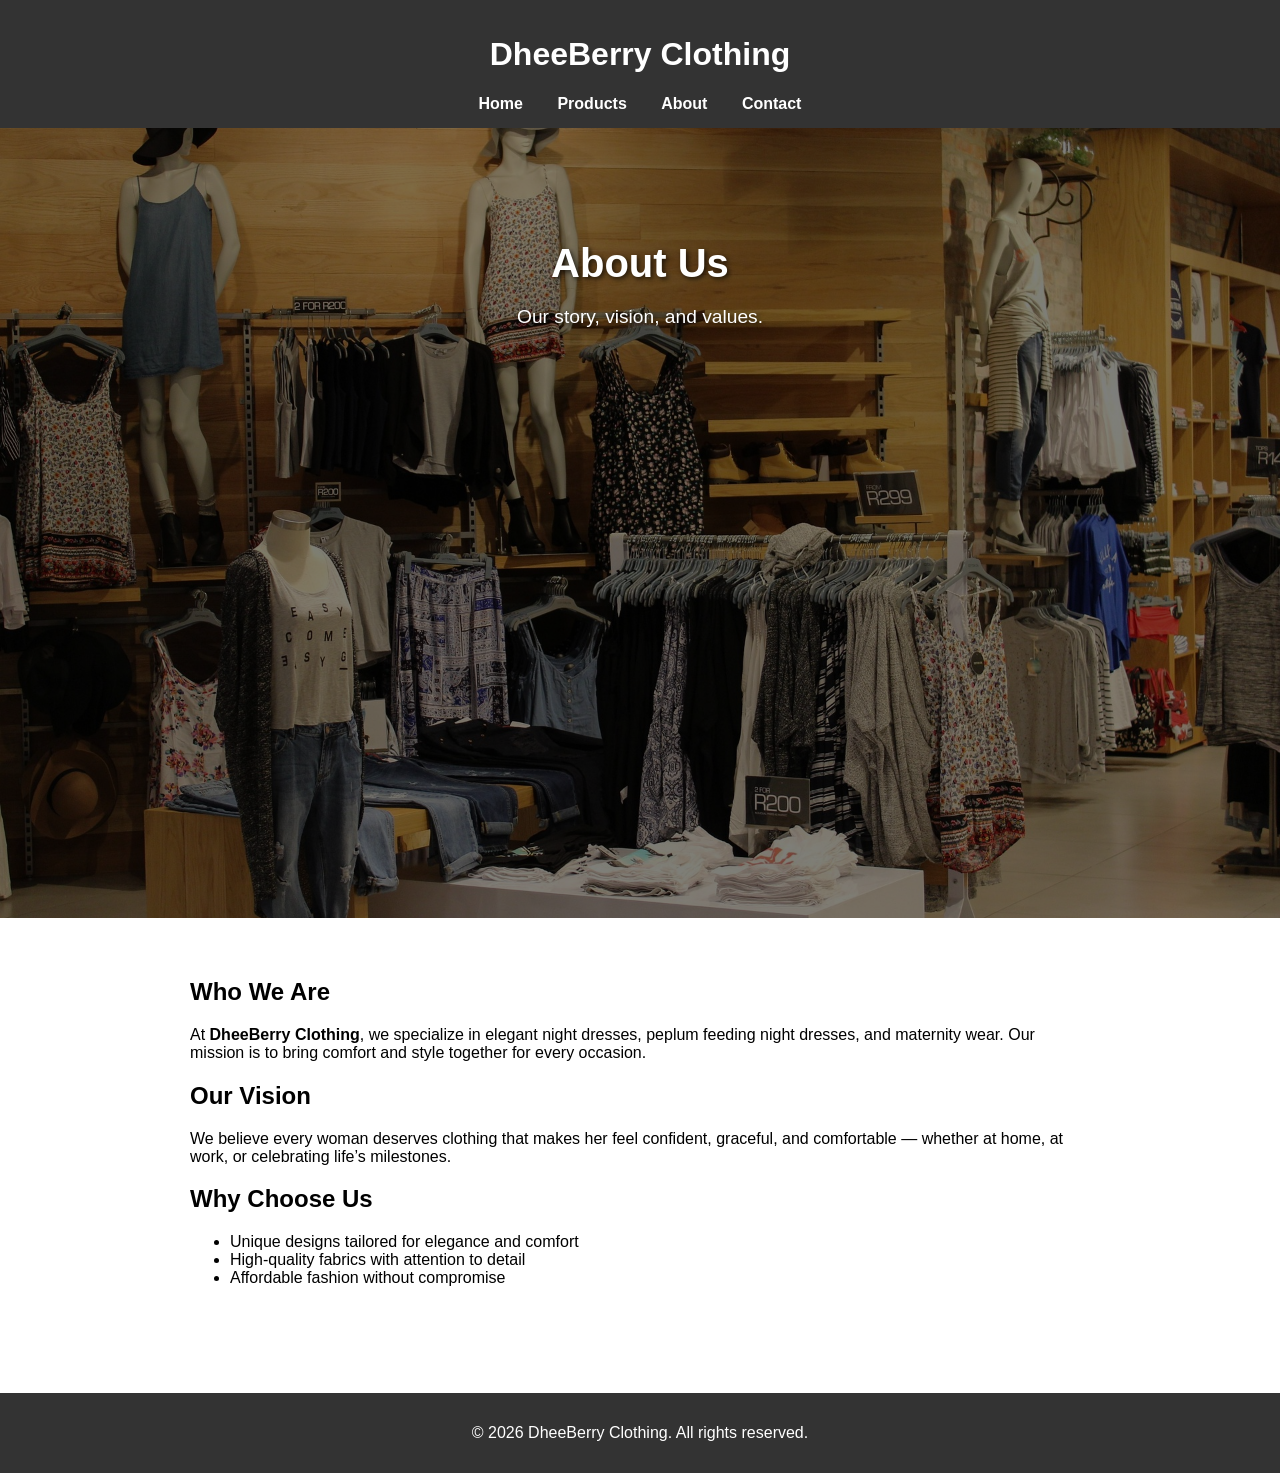
==== about.html @ a76937f9 "Commiting about.html page" ====
<!DOCTYPE html>
<html lang="en">
<head>
  <meta charset="UTF-8">
  <meta name="viewport" content="width=device-width, initial-scale=1.0">
  <title>About Us - DheeBerry Clothing</title>
  <link rel="stylesheet" href="style.css">
</head>
<body>
  <header>
    <h1>DheeBerry Clothing</h1>
    <nav>
      <a href="index.html">Home</a>
      <a href="products.html">Products</a>
      <a href="about.html">About</a>
      <a href="contact.html">Contact</a>
    </nav>
  </header>

  <section class="hero">
    <h2>About Us</h2>
    <p>Our story, vision, and values.</p>
  </section>

  <main style="padding:40px; max-width:900px; margin:auto;">
    <h2>Who We Are</h2>
    <p>
      At <strong>DheeBerry Clothing</strong>, we specialize in elegant night dresses, 
      peplum feeding night dresses, and maternity wear. Our mission is to bring comfort 
      and style together for every occasion.
    </p>

    <h2>Our Vision</h2>
    <p>
      We believe every woman deserves clothing that makes her feel confident, 
      graceful, and comfortable — whether at home, at work, or celebrating life’s milestones.
    </p>

    <h2>Why Choose Us</h2>
    <ul>
      <li>Unique designs tailored for elegance and comfort</li>
      <li>High‑quality fabrics with attention to detail</li>
      <li>Affordable fashion without compromise</li>
    </ul>
  </main>

  <footer>
    <p>© 2026 DheeBerry Clothing. All rights reserved.</p>
  </footer>
</body>
</html>
---- style.css ----
/* General Reset */
body {
  font-family: Arial, sans-serif;
  margin: 0;
  padding: 0;
}

/* Header */
header {
  background: #333;
  color: white;
  padding: 15px;
  text-align: center;
}

nav a {
  color: white;
  margin: 0 15px;
  text-decoration: none;
  font-weight: bold;
}

nav a:hover {
  color: #e91e63;
}

/* Hero Section */
.hero {
  background: url('banner.jpg') no-repeat center center/cover;
  color: white;
  text-align: center;
  padding: 80px 20px;
  position: relative;
  min-height: 70vh;
}

.hero::before {
  content: "";
  position: absolute;
  top: 0; left: 0;
  width: 100%; height: 100%;
  background: rgba(0,0,0,0.5);
  z-index: 0;
}

.hero h2, .hero p, .hero button {
  position: relative;
  z-index: 1;
  text-shadow: 2px 2px 5px rgba(0,0,0,0.7);
}

.hero h2 {
  font-size: 2.5em;
  margin-bottom: 20px;
}

.hero p {
  font-size: 1.2em;
  margin-bottom: 30px;
}

/* Buttons */
button {
  background: #e91e63;
  color: white;
  border: none;
  padding: 12px 25px;
  cursor: pointer;
  border-radius: 5px;
  font-size: 1em;
}

button:hover {
  background: #c2185b;
}

/* Footer */
footer {
  background: #333;
  color: white;
  text-align: center;
  padding: 15px;
  margin-top: 50px;
}
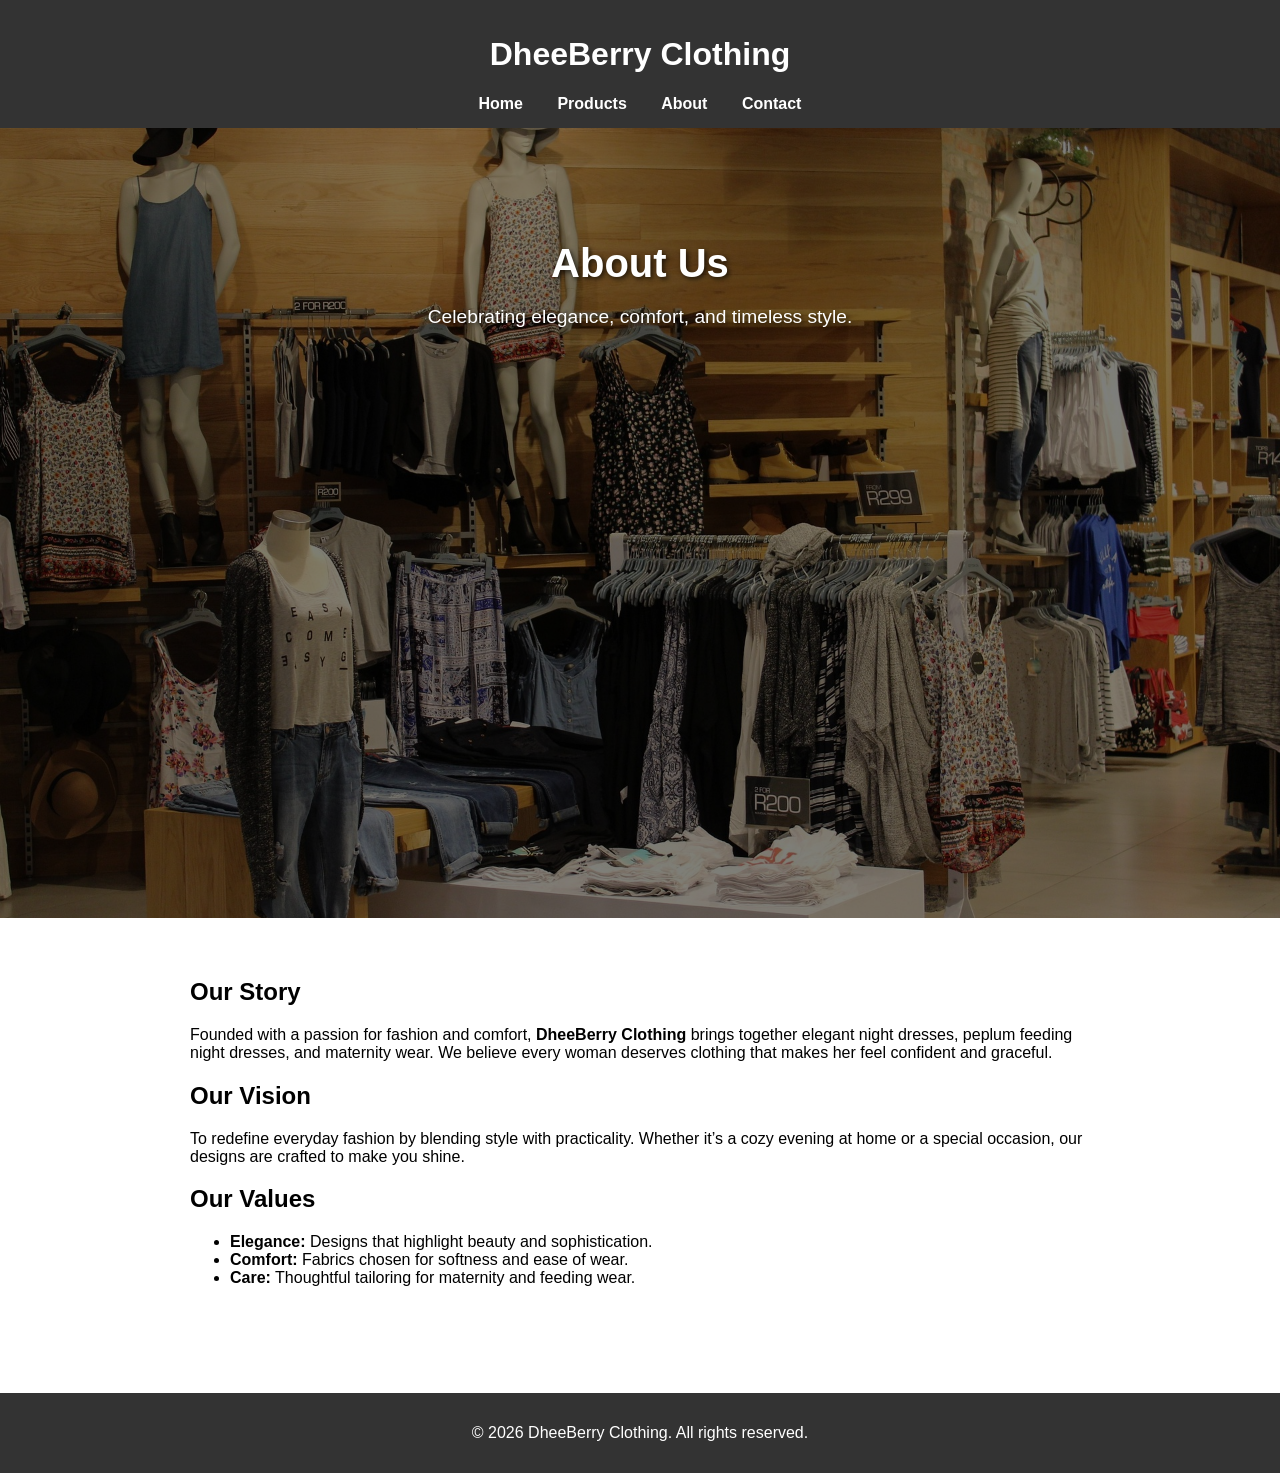
==== commit 4824b9cc: "enhanced about.thtml" ====
--- a/about.html
+++ b/about.html
@@ -17,30 +17,33 @@
     </nav>
   </header>
 
-  <section class="hero">
+  <!-- Hero Banner -->
+  <section class="hero about-banner">
     <h2>About Us</h2>
-    <p>Our story, vision, and values.</p>
+    <p>Celebrating elegance, comfort, and timeless style.</p>
   </section>
 
+  <!-- Main Content -->
   <main style="padding:40px; max-width:900px; margin:auto;">
-    <h2>Who We Are</h2>
+    <h2>Our Story</h2>
     <p>
-      At <strong>DheeBerry Clothing</strong>, we specialize in elegant night dresses, 
-      peplum feeding night dresses, and maternity wear. Our mission is to bring comfort 
-      and style together for every occasion.
+      Founded with a passion for fashion and comfort, <strong>DheeBerry Clothing</strong> 
+      brings together elegant night dresses, peplum feeding night dresses, and maternity wear. 
+      We believe every woman deserves clothing that makes her feel confident and graceful.
     </p>
 
     <h2>Our Vision</h2>
     <p>
-      We believe every woman deserves clothing that makes her feel confident, 
-      graceful, and comfortable — whether at home, at work, or celebrating life’s milestones.
+      To redefine everyday fashion by blending style with practicality. 
+      Whether it’s a cozy evening at home or a special occasion, our designs 
+      are crafted to make you shine.
     </p>
 
-    <h2>Why Choose Us</h2>
+    <h2>Our Values</h2>
     <ul>
-      <li>Unique designs tailored for elegance and comfort</li>
-      <li>High‑quality fabrics with attention to detail</li>
-      <li>Affordable fashion without compromise</li>
+      <li><strong>Elegance:</strong> Designs that highlight beauty and sophistication.</li>
+      <li><strong>Comfort:</strong> Fabrics chosen for softness and ease of wear.</li>
+      <li><strong>Care:</strong> Thoughtful tailoring for maternity and feeding wear.</li>
     </ul>
   </main>
 
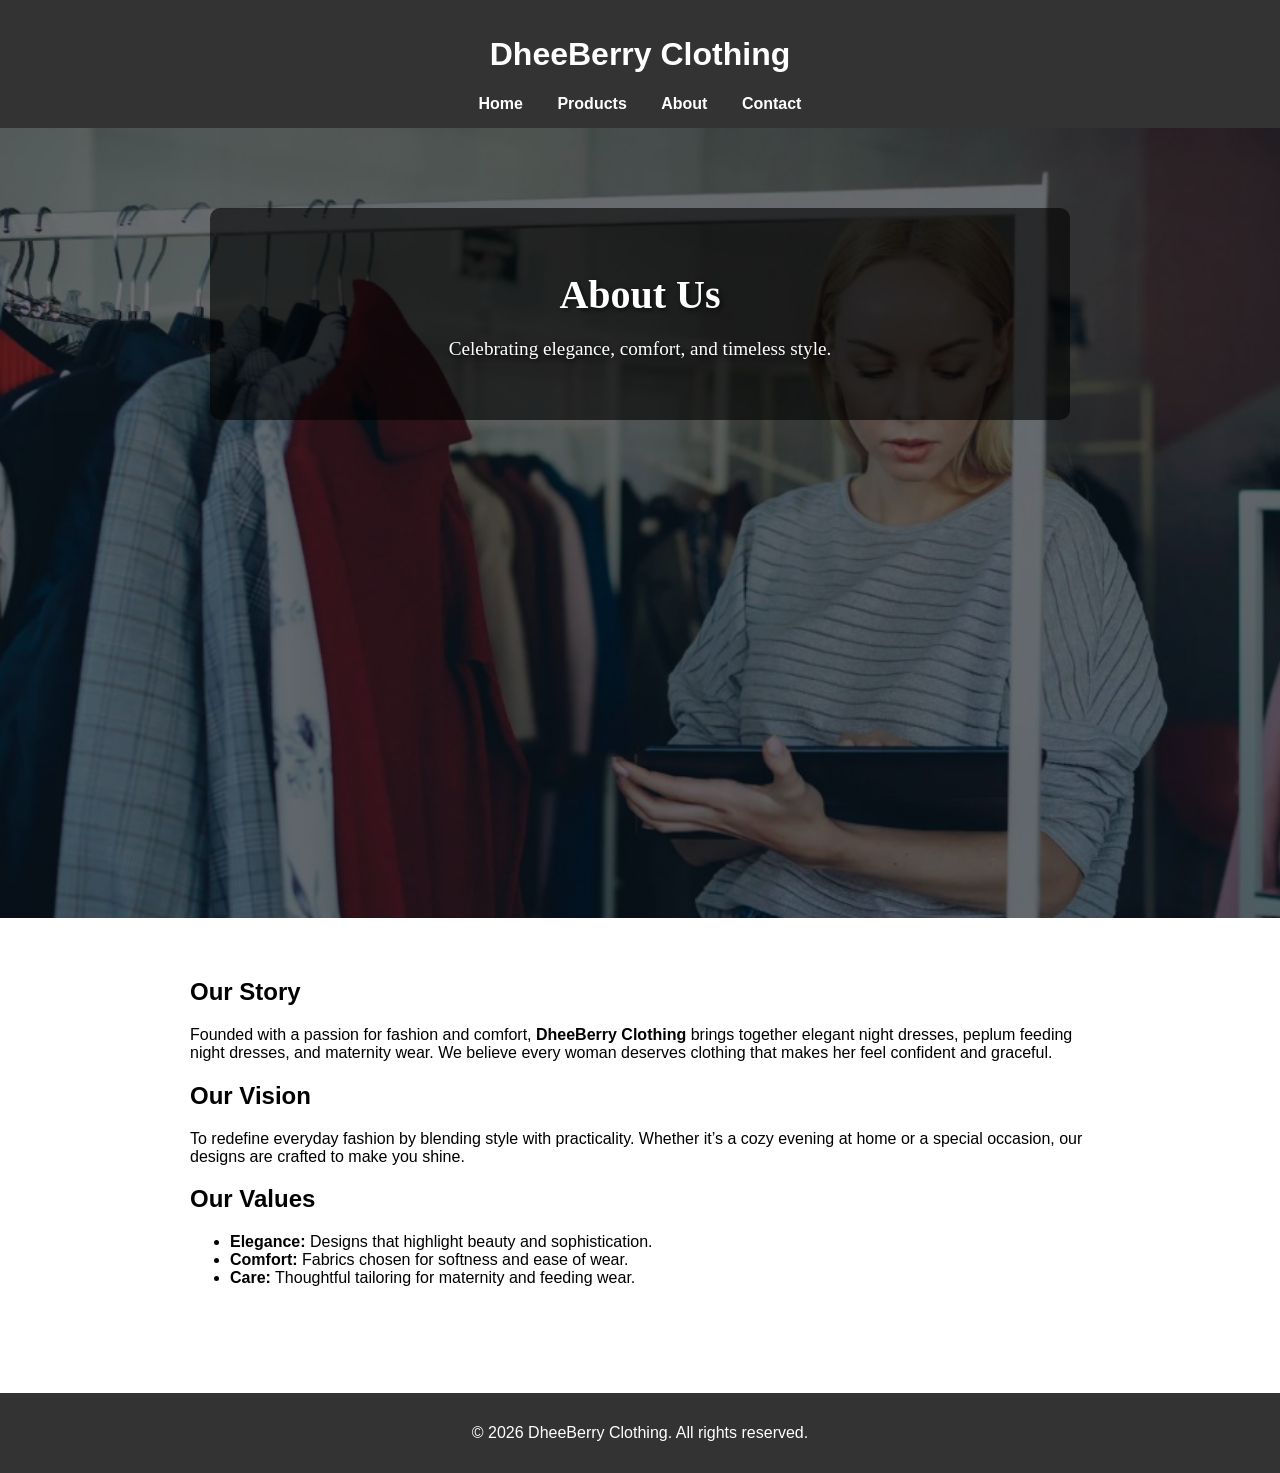
==== commit 62a5d191: "enhanced about.html file Added an overlay to the hero banner section for improved visual appeal." ====
--- a/about.html
+++ b/about.html
@@ -17,10 +17,12 @@
     </nav>
   </header>
 
-  <!-- Hero Banner -->
+  <!-- Hero Banner with Overlay -->
   <section class="hero about-banner">
-    <h2>About Us</h2>
-    <p>Celebrating elegance, comfort, and timeless style.</p>
+    <div class="about-overlay">
+      <h2>About Us</h2>
+      <p>Celebrating elegance, comfort, and timeless style.</p>
+    </div>
   </section>
 
   <!-- Main Content -->
--- a/style.css
+++ b/style.css
@@ -49,6 +49,22 @@
   text-shadow: 2px 2px 5px rgba(0,0,0,0.7);
 }
 
+.about-banner {
+  background: url('about-banner.jpg') no-repeat center center/cover;
+}
+
+.about-overlay {
+  position: relative;
+  z-index: 1;
+  max-width: 800px;
+  margin: auto;
+  background: rgba(0,0,0,0.6); /* semi-transparent box */
+  padding: 30px;
+  border-radius: 10px;
+  color: #fff;
+  font-family: 'Georgia', serif; /* richer font */
+}
+
 .hero h2 {
   font-size: 2.5em;
   margin-bottom: 20px;
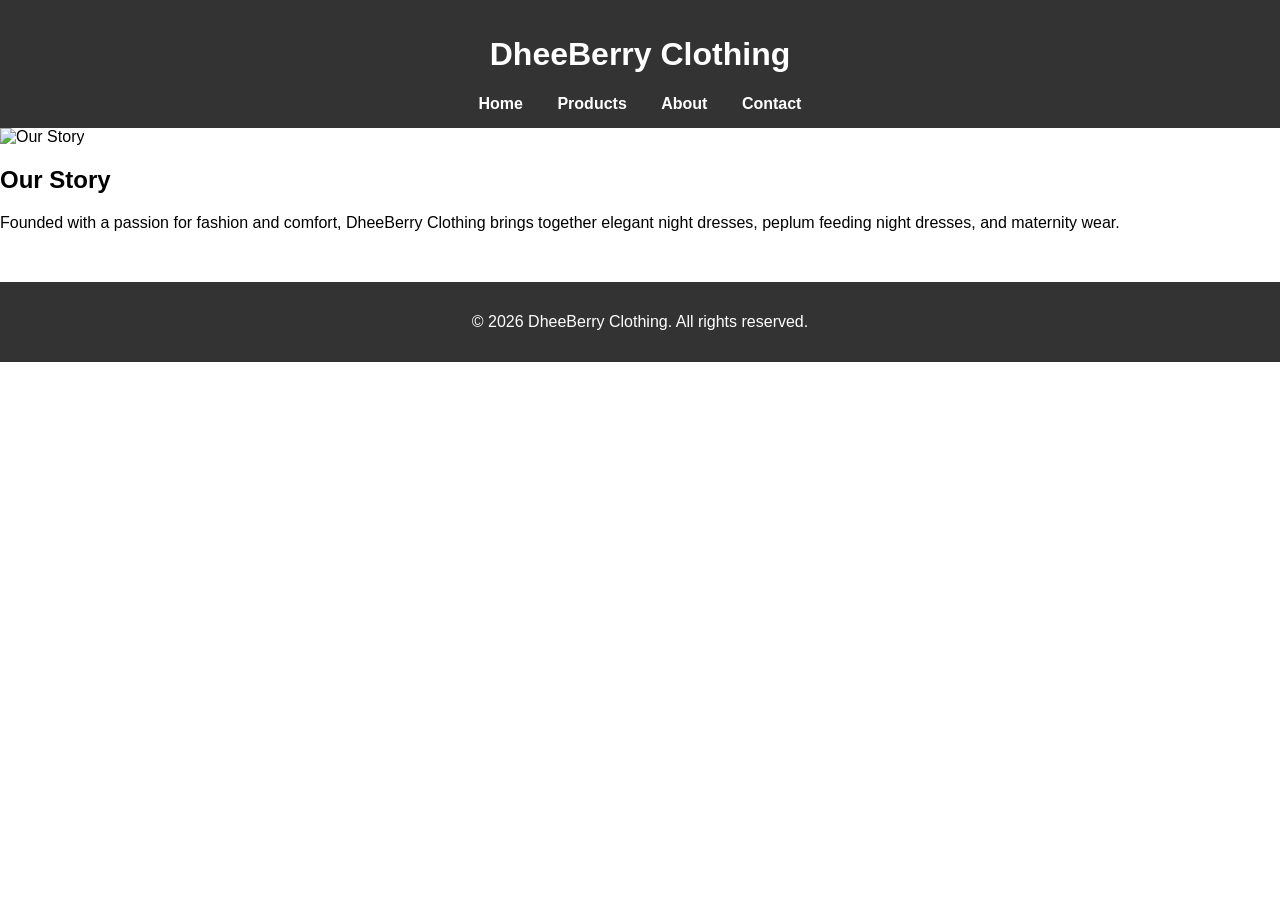
==== commit c9cb647c: "enhanced about.html" ====
--- a/about.html
+++ b/about.html
@@ -17,40 +17,55 @@
     </nav>
   </header>
 
-  <!-- Hero Banner with Overlay -->
-  <section class="hero about-banner">
-    <div class="about-overlay">
-      <h2>About Us</h2>
-      <p>Celebrating elegance, comfort, and timeless style.</p>
+  <!-- Slider Section -->
+  <section class="slider">
+    <div class="slide fade">
+      <img src="about-banner1.jpg" alt="Our Story">
+      <div class="caption">
+        <h2>Our Story</h2>
+        <p>Founded with a passion for fashion and comfort, DheeBerry Clothing brings together elegant night dresses, peplum feeding night dresses, and maternity wear.</p>
+      </div>
+    </div>
+
+    <div class="slide fade">
+      <img src="about-banner2.jpg" alt="Our Vision">
+      <div class="caption">
+        <h2>Our Vision</h2>
+        <p>To redefine everyday fashion by blending style with practicality. Whether it’s a cozy evening at home or a special occasion, our designs are crafted to make you shine.</p>
+      </div>
+    </div>
+
+    <div class="slide fade">
+      <img src="about-banner3.jpg" alt="Our Values">
+      <div class="caption">
+        <h2>Our Values</h2>
+        <ul>
+          <li><strong>Elegance:</strong> Designs that highlight beauty and sophistication.</li>
+          <li><strong>Comfort:</strong> Fabrics chosen for softness and ease of wear.</li>
+          <li><strong>Care:</strong> Thoughtful tailoring for maternity and feeding wear.</li>
+        </ul>
+      </div>
     </div>
   </section>
-
-  <!-- Main Content -->
-  <main style="padding:40px; max-width:900px; margin:auto;">
-    <h2>Our Story</h2>
-    <p>
-      Founded with a passion for fashion and comfort, <strong>DheeBerry Clothing</strong> 
-      brings together elegant night dresses, peplum feeding night dresses, and maternity wear. 
-      We believe every woman deserves clothing that makes her feel confident and graceful.
-    </p>
-
-    <h2>Our Vision</h2>
-    <p>
-      To redefine everyday fashion by blending style with practicality. 
-      Whether it’s a cozy evening at home or a special occasion, our designs 
-      are crafted to make you shine.
-    </p>
-
-    <h2>Our Values</h2>
-    <ul>
-      <li><strong>Elegance:</strong> Designs that highlight beauty and sophistication.</li>
-      <li><strong>Comfort:</strong> Fabrics chosen for softness and ease of wear.</li>
-      <li><strong>Care:</strong> Thoughtful tailoring for maternity and feeding wear.</li>
-    </ul>
-  </main>
 
   <footer>
     <p>© 2026 DheeBerry Clothing. All rights reserved.</p>
   </footer>
+
+  <script>
+    let slideIndex = 0;
+    showSlides();
+
+    function showSlides() {
+      let slides = document.getElementsByClassName("slide");
+      for (let i = 0; i < slides.length; i++) {
+        slides[i].style.display = "none";
+      }
+      slideIndex++;
+      if (slideIndex > slides.length) { slideIndex = 1 }
+      slides[slideIndex-1].style.display = "block";
+      setTimeout(showSlides, 5000); // Change slide every 5 seconds
+    }
+  </script>
 </body>
 </html>
